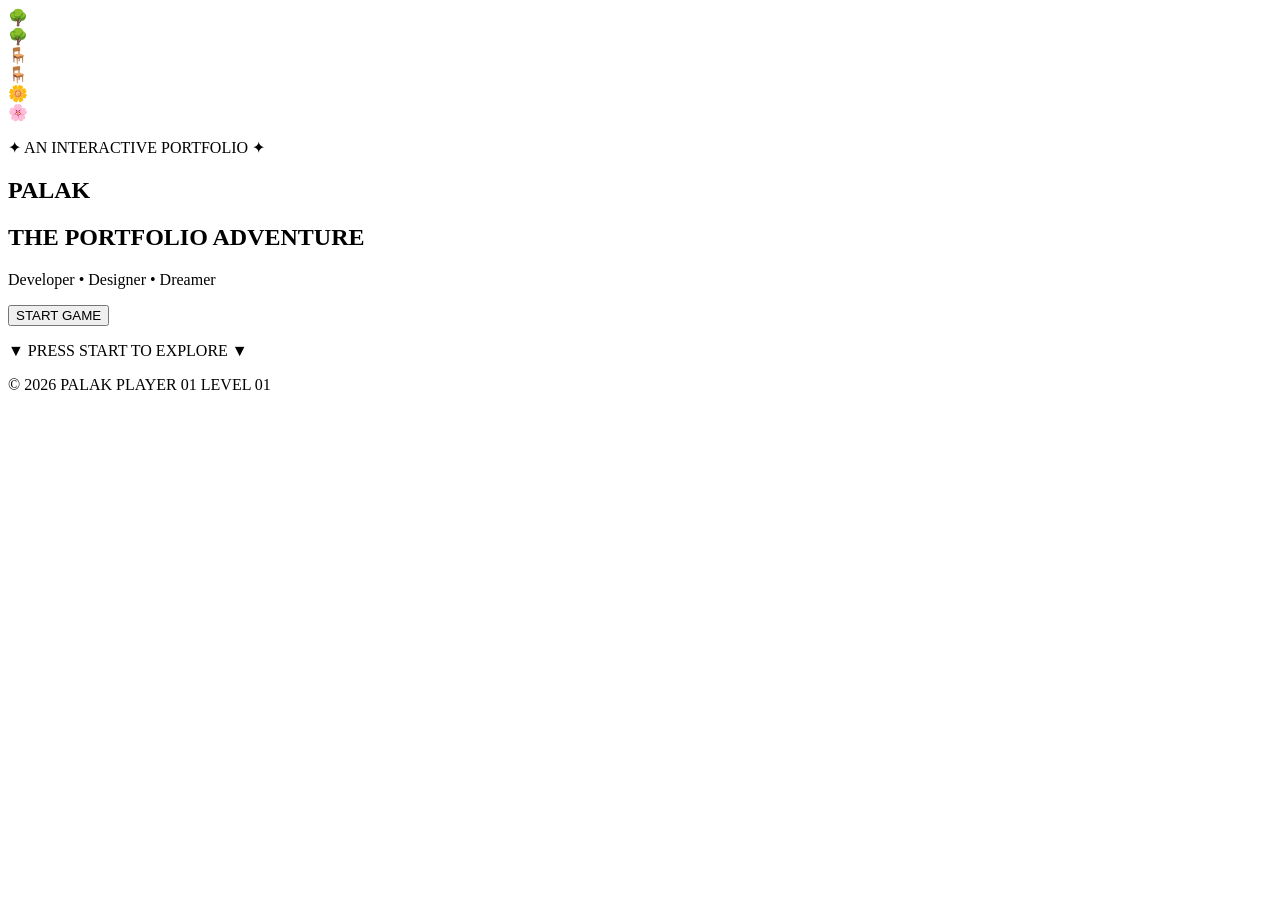
==== welcome screen/index.html @ a4245faf "add nummered folders" ====
<!DOCTYPE html>
<html lang="en">
<head>
    <meta charset="UTF-8">
    <meta name="viewport" content="width=device-width, initial-scale=1.0">
    <title>PALAK.EXE | Portfolio Adventure</title>

    <link rel="stylesheet" href="style.css">

    <!-- Pixel font -->
    <link rel="preconnect" href="https://fonts.googleapis.com">
    <link rel="preconnect" href="https://fonts.gstatic.com" crossorigin>
    <link href="https://fonts.googleapis.com/css2?family=Press+Start+2P&display=swap" rel="stylesheet">
</head>

<body>

    <main class="game-screen">

        <div class="game-world">

            <!-- Background environment -->
            <div class="sky"></div>
            <div class="path"></div>

            <!-- Swimming pool -->
            <div class="pool">
                <div class="water"></div>
            </div>

            <!-- Decorations -->
            <div class="tree tree-one">🌳</div>
            <div class="tree tree-two">🌳</div>

            <div class="bench bench-one">🪑</div>
            <div class="bench bench-two">🪑</div>

            <div class="flower flower-one">🌼</div>
            <div class="flower flower-two">🌸</div>

            <!-- Main menu -->
            <section class="welcome-content">

                <p class="game-label">✦ AN INTERACTIVE PORTFOLIO ✦</p>

                <h1>PALAK</h1>

                <h2>THE PORTFOLIO ADVENTURE</h2>

                <p class="description">
                    Developer • Designer • Dreamer
                </p>

                <button id="startButton" class="start-button">
                    START GAME
                </button>

                <p class="press-start">▼ PRESS START TO EXPLORE ▼</p>

            </section>

            <!-- Player character placeholder -->
            <div class="player" aria-label="Pixel character">
                <div class="player-head"></div>
                <div class="player-body"></div>
                <div class="player-legs"></div>
            </div>

            <!-- Bottom information -->
            <div class="bottom-info">
                <span>© 2026 PALAK</span>
                <span>PLAYER 01</span>
                <span>LEVEL 01</span>
            </div>

        </div>

    </main>

    <script src="script.js"></script>
</body>
</html>
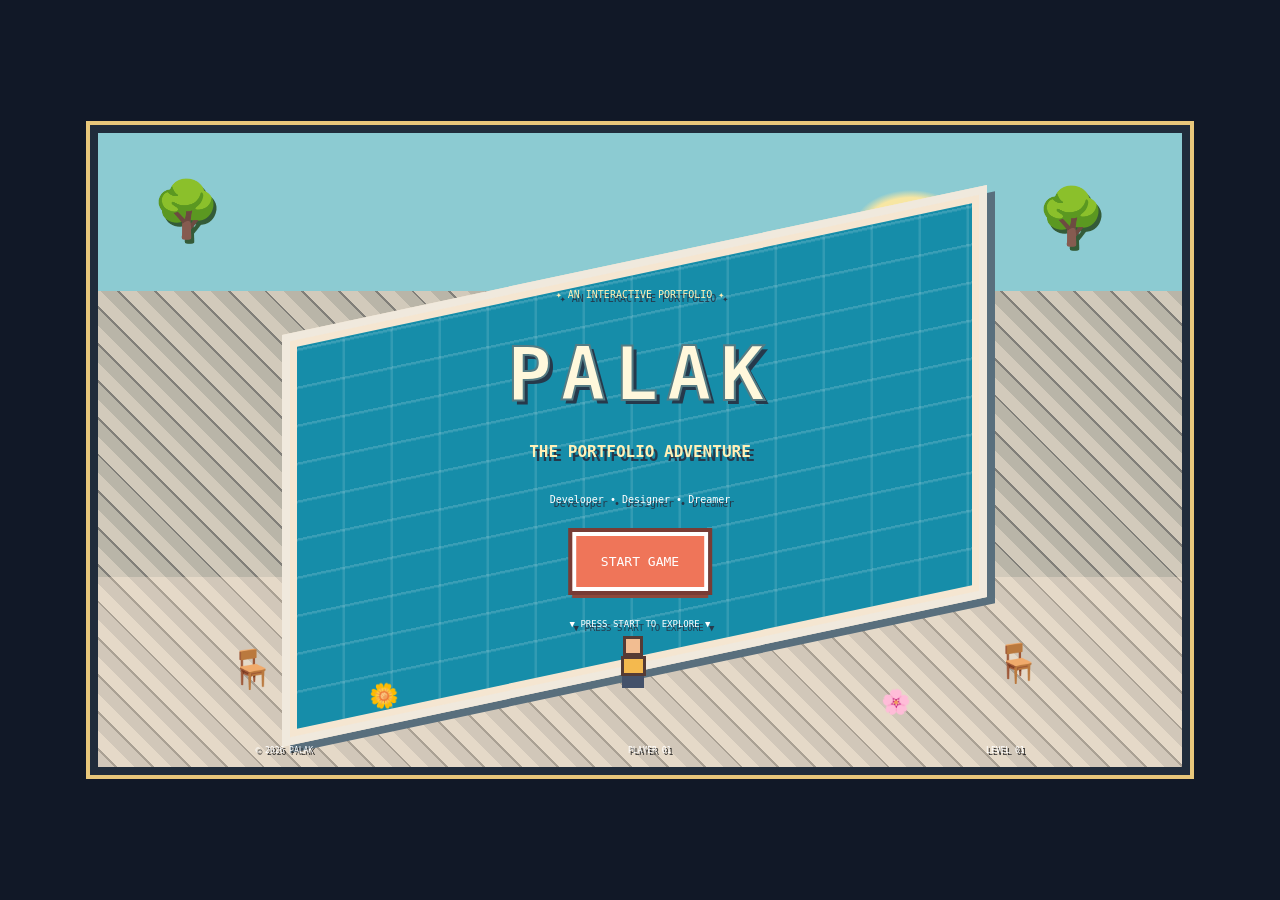
==== commit f56a7572: "upaded my portfolio" ====
--- a/welcome screen/index.html
+++ b/welcome screen/index.html
@@ -74,9 +74,126 @@
             </div>
 
         </div>
+<!-- CHARACTER CREATOR SCREEN -->
 
+<section id="characterScreen" class="character-screen hidden">
+
+    <div class="creator-container">
+
+        <h1>CHARACTER SELECT</h1>
+
+        <p class="creator-subtitle">
+            Choose your adventurer!
+        </p>
+
+        <!-- CHARACTER PRESETS -->
+
+        <div class="preset-section">
+
+            <h2>CHOOSE YOUR CHARACTER</h2>
+
+            <div class="preset-list">
+
+                <button class="preset-card active"
+                    data-preset="explorer">
+                    🧑🏻‍🌾
+                    <span>EXPLORER</span>
+                </button>
+
+                <button class="preset-card"
+                    data-preset="coder">
+                    👩🏻‍💻
+                    <span>CODER</span>
+                </button>
+
+                <button class="preset-card"
+                    data-preset="artist">
+                    👩🏽‍🎨
+                    <span>ARTIST</span>
+                </button>
+
+                <button class="preset-card"
+                    data-preset="hero">
+                    🧙🏻‍♀️
+                    <span>HERO</span>
+                </button>
+
+            </div>
+        </div>
+
+        <!-- CHARACTER PREVIEW -->
+
+        <div class="character-preview">
+
+            <h2>YOUR AVATAR</h2>
+
+            <div id="avatar" class="avatar">
+                🧑🏻‍🌾
+            </div>
+
+            <p id="characterName">THE EXPLORER</p>
+
+        </div>
+
+        <!-- CUSTOMIZATION OPTIONS -->
+
+        <div class="customization">
+
+            <h2>CUSTOMIZE YOUR CHARACTER</h2>
+
+            <label for="skinTone">Skin Tone</label>
+
+            <select id="skinTone">
+                <option value="light">Light</option>
+                <option value="medium">Medium</option>
+                <option value="dark">Dark</option>
+            </select>
+
+            <label for="hairStyle">Hairstyle</label>
+
+            <select id="hairStyle">
+                <option value="short">Short</option>
+                <option value="long">Long</option>
+                <option value="curly">Curly</option>
+            </select>
+
+            <label for="outfit">Outfit</label>
+
+            <select id="outfit">
+                <option value="casual">Casual</option>
+                <option value="hoodie">Hoodie</option>
+                <option value="adventure">Adventure</option>
+            </select>
+
+            <label for="accessory">Accessories</label>
+
+            <select id="accessory">
+                <option value="none">None</option>
+                <option value="glasses">Glasses</option>
+                <option value="cap">Cap</option>
+                <option value="headphones">Headphones</option>
+            </select>
+
+            <label for="playerName">Player Name</label>
+
+            <input
+                type="text"
+                id="playerName"
+                placeholder="Enter your name"
+                maxlength="15"
+            >
+
+        </div>
+
+        <button id="confirmCharacter">
+            CONFIRM CHARACTER →
+        </button>
+
+    </div>
+
+</section>
     </main>
 
     <script src="script.js"></script>
 </body>
-</html>+</html>
--- a/welcome screen/style.css
+++ b/welcome screen/style.css
@@ -0,0 +1,517 @@
+* {
+    margin: 0;
+    padding: 0;
+    box-sizing: border-box;
+}
+
+body {
+    background: #111827;
+    font-family: 'Press Start 2P', monospace;
+    overflow: hidden;
+}
+
+.game-screen {
+    min-height: 100vh;
+    display: flex;
+    align-items: center;
+    justify-content: center;
+    padding: 20px;
+}
+
+.game-world {
+    position: relative;
+    width: 100%;
+    max-width: 1100px;
+    height: min(650px, 85vh);
+    min-height: 480px;
+    overflow: hidden;
+    border: 8px solid #202c3b;
+    outline: 4px solid #e8c77b;
+    background:
+        repeating-linear-gradient(
+            45deg,
+            #b9b5a8 0 12px,
+            #817f79 12px 14px,
+            #d2cabb 14px 26px
+        );
+    image-rendering: pixelated;
+}
+
+/* Environment */
+
+.sky {
+    position: absolute;
+    inset: 0;
+    background:
+        radial-gradient(ellipse at 75% 15%, #f7e6a2 0 4%, transparent 5%),
+        linear-gradient(#8ccbd2 0 25%, transparent 25%);
+}
+
+.path {
+    position: absolute;
+    left: 0;
+    right: 0;
+    bottom: 0;
+    height: 30%;
+    background: repeating-linear-gradient(
+        45deg,
+        #d1c7b9 0 12px,
+        #aaa194 12px 14px,
+        #e5d9c8 14px 26px
+    );
+}
+
+/* Pool */
+
+.pool {
+    position: absolute;
+    width: 65%;
+    height: 65%;
+    top: 20%;
+    left: 17%;
+    background: #f5e6d1;
+    border: 8px solid #f0e9dd;
+    transform: skewY(-12deg);
+    box-shadow: 8px 8px #596f7d;
+}
+
+.water {
+    position: absolute;
+    inset: 7px;
+    background-color: #168da9;
+    background-image:
+        repeating-linear-gradient(
+            0deg,
+            transparent 0 35px,
+            rgba(255,255,255,.15) 36px 38px
+        ),
+        repeating-linear-gradient(
+            90deg,
+            transparent 0 45px,
+            rgba(255,255,255,.12) 46px 48px
+        );
+    animation: waterMove 3s linear infinite;
+}
+
+@keyframes waterMove {
+    from { background-position: 0 0; }
+    to { background-position: 45px 35px; }
+}
+
+/* Decorations */
+
+.tree {
+    position: absolute;
+    font-size: 55px;
+    z-index: 2;
+    filter: drop-shadow(3px 4px #345b38);
+}
+
+.tree-one {
+    top: 7%;
+    left: 5%;
+}
+
+.tree-two {
+    top: 8%;
+    right: 7%;
+}
+
+.bench {
+    position: absolute;
+    font-size: 38px;
+    z-index: 3;
+}
+
+.bench-one {
+    bottom: 12%;
+    left: 12%;
+}
+
+.bench-two {
+    bottom: 13%;
+    right: 13%;
+}
+
+.flower {
+    position: absolute;
+    font-size: 24px;
+}
+
+.flower-one {
+    left: 25%;
+    bottom: 9%;
+}
+
+.flower-two {
+    right: 25%;
+    bottom: 8%;
+}
+
+/* Welcome section */
+
+.welcome-content {
+    position: absolute;
+    z-index: 5;
+    top: 24%;
+    left: 50%;
+    transform: translateX(-50%);
+    width: 90%;
+    text-align: center;
+    color: white;
+    text-shadow: 4px 4px #26394b;
+}
+
+.game-label {
+    font-size: 10px;
+    color: #fff0b7;
+    margin-bottom: 25px;
+    line-height: 2;
+}
+
+h1 {
+    font-size: clamp(38px, 8vw, 75px);
+    letter-spacing: 8px;
+    color: #fff8dc;
+    -webkit-text-stroke: 2px #557c84;
+}
+
+h2 {
+    font-size: clamp(10px, 2vw, 16px);
+    margin-top: 18px;
+    line-height: 2;
+    color: #fff0b7;
+}
+
+.description {
+    font-size: 10px;
+    margin: 22px 0;
+    line-height: 2;
+}
+
+/* Start button */
+
+.start-button {
+    padding: 18px 25px;
+    background: #ef7559;
+    color: white;
+    border: 4px solid white;
+    outline: 4px solid #783c35;
+    font-family: inherit;
+    font-size: 13px;
+    cursor: pointer;
+    box-shadow: 0 7px #8d493c;
+    transition: .15s;
+}
+
+.start-button:hover {
+    background: #ff9c6e;
+    transform: translateY(-4px) scale(1.05);
+    box-shadow: 0 11px #8d493c;
+}
+
+.start-button:active {
+    transform: translateY(4px);
+    box-shadow: 0 2px #8d493c;
+}
+
+.press-start {
+    margin-top: 28px;
+    font-size: 9px;
+    animation: blink 1s steps(2) infinite;
+}
+
+@keyframes blink {
+    50% { opacity: 0; }
+}
+
+/* Character placeholder */
+
+.player {
+    position: absolute;
+    bottom: 12%;
+    left: 48%;
+    z-index: 4;
+    width: 30px;
+    height: 55px;
+    animation: idle 1s steps(2) infinite;
+}
+
+.player-head {
+    width: 20px;
+    height: 20px;
+    background: #f2bd91;
+    margin: auto;
+    border: 3px solid #553b35;
+}
+
+.player-body {
+    width: 25px;
+    height: 20px;
+    background: #f4b94e;
+    margin: auto;
+    border: 3px solid #553b35;
+}
+
+.player-legs {
+    width: 22px;
+    height: 12px;
+    margin: auto;
+    background: #43516a;
+}
+
+@keyframes idle {
+    50% { transform: translateY(-3px); }
+}
+
+/* Bottom HUD */
+
+.bottom-info {
+    position: absolute;
+    bottom: 12px;
+    left: 0;
+    width: 100%;
+    display: flex;
+    justify-content: space-around;
+    color: white;
+    font-size: 8px;
+    z-index: 5;
+    text-shadow: 2px 2px #222;
+}
+
+/* Mobile */
+
+@media (max-width: 600px) {
+    .game-world {
+        height: 80vh;
+        min-height: 480px;
+    }
+
+    .game-label {
+        font-size: 8px;
+    }
+
+    .description {
+        font-size: 8px;
+    }
+
+    .start-button {
+        font-size: 10px;
+        padding: 15px;
+    }
+
+    .tree {
+        font-size: 35px;
+    }
+
+    .bottom-info {
+        font-size: 6px;
+    }
+}
+/* ============================= */
+/* CHARACTER CREATOR SCREEN      */
+/* ============================= */
+
+.hidden {
+    display: none !important;
+}
+
+.character-screen {
+    position: fixed;
+    inset: 0;
+    z-index: 100;
+    overflow-y: auto;
+    background: linear-gradient(
+        135deg,
+        #171b46,
+        #34366f,
+        #63528e
+    );
+    color: #fff5dc;
+    font-family: 'Press Start 2P', cursive;
+    padding: 30px 15px;
+}
+
+.creator-container {
+    width: 100%;
+    max-width: 1000px;
+    margin: auto;
+    text-align: center;
+}
+
+.character-screen h1 {
+    color: #ffd477;
+    font-size: 26px;
+    line-height: 1.8;
+    text-shadow: 3px 3px #39264f;
+}
+
+.creator-subtitle {
+    font-size: 11px;
+    margin-bottom: 35px;
+    color: #c9d8ff;
+}
+
+.character-screen h2 {
+    font-size: 12px;
+    line-height: 2;
+    margin-bottom: 20px;
+    color: #ffd477;
+}
+
+/* PRESET CHARACTERS */
+
+.preset-section {
+    margin-bottom: 30px;
+}
+
+.preset-list {
+    display: grid;
+    grid-template-columns: repeat(4, 1fr);
+    gap: 15px;
+}
+
+.preset-card {
+    background: #292e63;
+    color: white;
+    border: 3px solid #8995d7;
+    border-radius: 12px;
+    padding: 18px 8px;
+    cursor: pointer;
+    font-size: 35px;
+    transition: 0.2s ease;
+}
+
+.preset-card span {
+    display: block;
+    font-family: Arial, sans-serif;
+    font-size: 13px;
+    font-weight: bold;
+    margin-top: 12px;
+}
+
+.preset-card:hover {
+    transform: translateY(-5px);
+    border-color: #ffd477;
+}
+
+.preset-card.active {
+    border-color: #ffd477;
+    background: #454b91;
+    box-shadow: 0 0 15px #ffd477;
+}
+
+/* CHARACTER PREVIEW */
+
+.character-preview {
+    background: #292e63;
+    border: 3px solid #8995d7;
+    border-radius: 15px;
+    padding: 25px;
+    margin-bottom: 30px;
+}
+
+.avatar {
+    font-size: 100px;
+    padding: 25px;
+    margin: 15px auto;
+    width: fit-content;
+    background: #414b8b;
+    border-radius: 15px;
+}
+
+#characterName {
+    color: #ffd477;
+    font-size: 13px;
+}
+
+/* CUSTOMIZATION */
+
+.customization {
+    background: #292e63;
+    border: 3px solid #8995d7;
+    border-radius: 15px;
+    padding: 25px;
+    margin-bottom: 25px;
+    display: grid;
+    grid-template-columns: 1fr 1fr;
+    gap: 15px;
+    text-align: left;
+}
+
+.customization h2 {
+    grid-column: 1 / -1;
+    text-align: center;
+}
+
+.customization label {
+    font-family: Arial, sans-serif;
+    font-size: 15px;
+    font-weight: bold;
+    align-self: center;
+}
+
+.customization select,
+.customization input {
+    width: 100%;
+    padding: 12px;
+    background: #171b46;
+    color: white;
+    border: 2px solid #8995d7;
+    border-radius: 8px;
+    outline: none;
+}
+
+.customization select:focus,
+.customization input:focus {
+    border-color: #ffd477;
+}
+
+/* CONFIRM BUTTON */
+
+#confirmCharacter {
+    background: #ffbd59;
+    color: #39264f;
+    border: 4px solid #fff0bc;
+    border-radius: 12px;
+    padding: 18px 25px;
+    font-family: inherit;
+    font-size: 12px;
+    cursor: pointer;
+    transition: 0.2s ease;
+}
+
+#confirmCharacter:hover {
+    transform: scale(1.05);
+    background: #ffda85;
+    box-shadow: 0 0 18px #ffd477;
+}
+
+/* MOBILE RESPONSIVENESS */
+
+@media (max-width: 600px) {
+
+    .character-screen h1 {
+        font-size: 17px;
+    }
+
+    .preset-list {
+        grid-template-columns: repeat(2, 1fr);
+    }
+
+    .customization {
+        grid-template-columns: 1fr;
+    }
+
+    .customization h2 {
+        grid-column: auto;
+    }
+
+    .avatar {
+        font-size: 75px;
+    }
+
+    #confirmCharacter {
+        font-size: 9px;
+    }
+}
